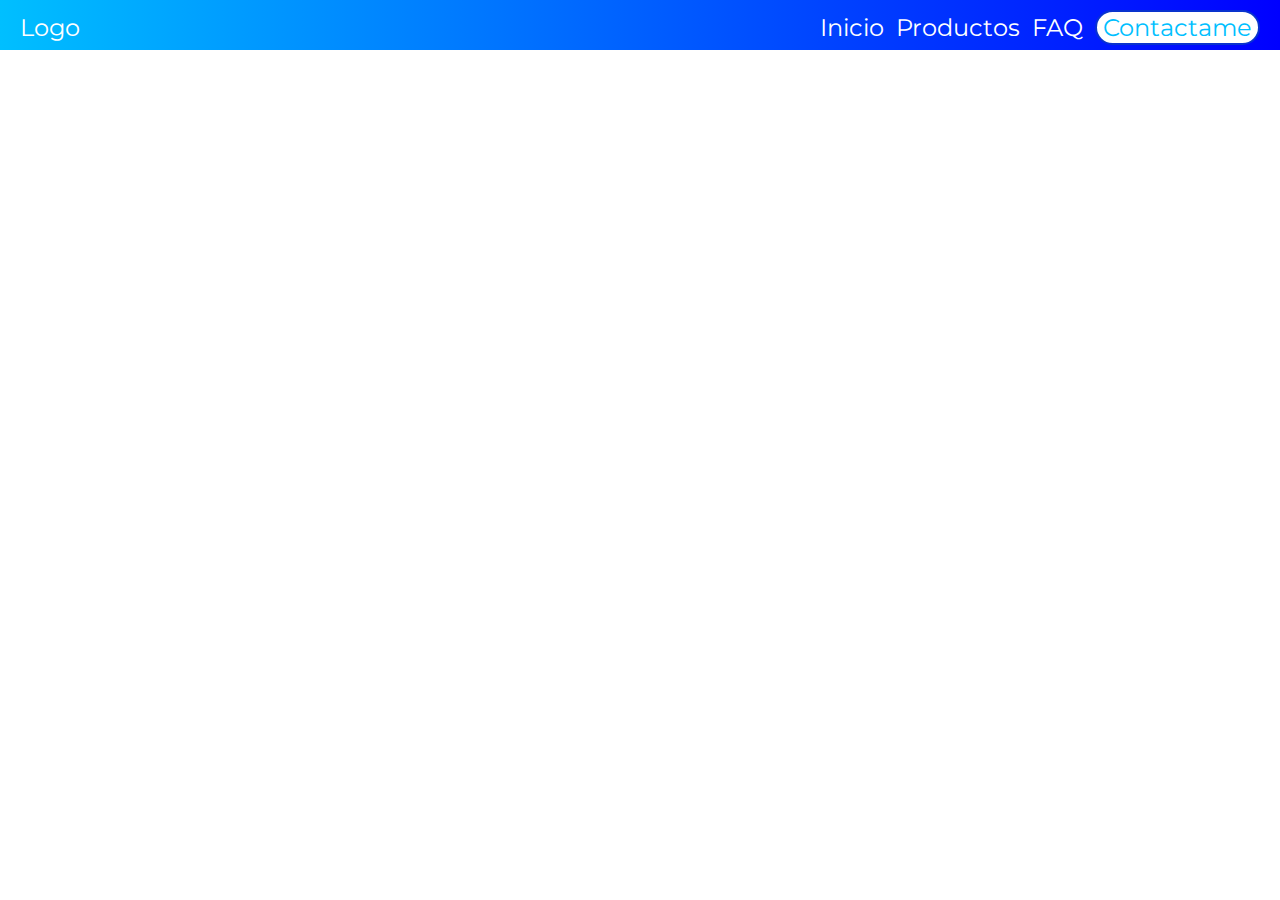
==== CSS/index.html @ ed029bcb "CSS2" ====
<!DOCTYPE html>
<html lang="en">
<head>
    <meta charset="UTF-8">
    <meta name="viewport" content="width=device-width, initial-scale=1.0">
    <title>Document</title>
    <!--CSS IN FILE-->
    <link rel="stylesheet" href="./styles/general.css">
    <link rel="stylesheet" href="./styles/nav.css">
    <!--CSS IN BLOCK-->
    <style>
        P {
            color: white;
        }
        
    </style>
   <!--Tipografia-->
   <link rel="preconnect" href="https://fonts.googleapis.com">
   <link rel="preconnect" href="https://fonts.gstatic.com" crossorigin>
   <link href="https://fonts.googleapis.com/css2?family=Montserrat:ital,wght@0,100..900;1,100..900&display=swap" rel="stylesheet">
</head>
<body>
    <!--CSS IN-LINE-->
    <nav style="background-color: deepskyblue;">
        <div>
            <p>Logo</p>
        </div>
        <div>
            <p class="hover">Inicio</p>
            <p class="hover">Productos</p>
            <p class="hover">FAQ</p>
            <button id="contacto">Contactame</button>
        </div>
    </nav>
</body>
</html>
---- CSS/styles/general.css ----
/*Selector universal*/
* {
    margin: 0;
    font-family: "Montserrat", sans-serif;
    font-optical-sizing: auto;
    font-weight: 400;
    font-style: normal;
}
---- CSS/styles/nav.css ----
:root {
    --color-principal: deepskyblue; 
    --color-base: white;
    --texto-parrafo: 24px;
}

nav {
    padding: 10px 20px 5px;
    /*
    los valores se leen en el sentido de 
    las agujas del reloj, iniciando desde las 12
    padding: 10 px 20px 10px 20px
    hay otra manera de hacer esto pero es mucho
    mas larga
    padding-top: 10px;
    padding-right: 20px;
    padding-bottom: 10px;
    padding-left: 20px;
    */
    /*
    el display maneja como se muestran
    los elementos o ssi se muestran
    */
    display: flex;
    /*Maneja el eje principal del elemento*/
    justify-content: space-between;
    /*Maneja el eje secundario del elemento*/
    align-items: center;
    font-size: var(--texto-parrafo);
    /*degradado*/
    background: linear-gradient(90deg, var(--color-principal), blue); 
}

nav > div {
display: flex;
/*flex-direction: column;*/
justify-content: center;
align-items: center;
gap: 12px;
}

/*
Clases:
Las clases se utilizan para darles estilos
 a un grupo de elementos
*/
/*nav > div > p:hover*/
.hover:hover {
    font-weight: 600;
    cursor: pointer;
    transition: font-weight 0.5s;
}

#contacto {
    background-color: var(--color-base);
    color: var(--color-principal);
    font-size: var(--texto-parrafo);
    /*
    los colores se pueden poner en hexadecimal
    rgb, rgba, hsl, hsla
    */
    border: 2px solid #0933ce;
    /*border-width: 2px 0;*/
    border-radius: 25px;
    }

    /*PSEUDO CLASES*/
    /*Manejan el estado de un elemento*/
    /*
    LISTA DE PSEUDO CLASES
    :active (cuando se da click)
    :focus (cuando se selecciona)
    :hover (cuando se pasa el mouse)
    :visited (cuando ya se visitó)
    :link (cuando no se ha visitado)
    :first-child (primer hijo)
    :last child (ultimo hijo)
    */
    #contacto:hover {
        background-color: var(--color-principal);
        color: var(--color-base);
        border: 2px solid var(--color-base);
        cursor: pointer;
        /*transition: propiedad tiempo efecto;*/
        transition: background-color 0.5 s, color 0.5s;
    }

    /*
    Ques es mas especifico?
    Clase > Etiqueta
    o
    Clase > Clase
    en este caso de laas dos primeras opciones
    la clase>clase es mas relevante
    o
    id 
    en este caso de las tres opciones el id va
    a ser el mas relevante de los tres
    */
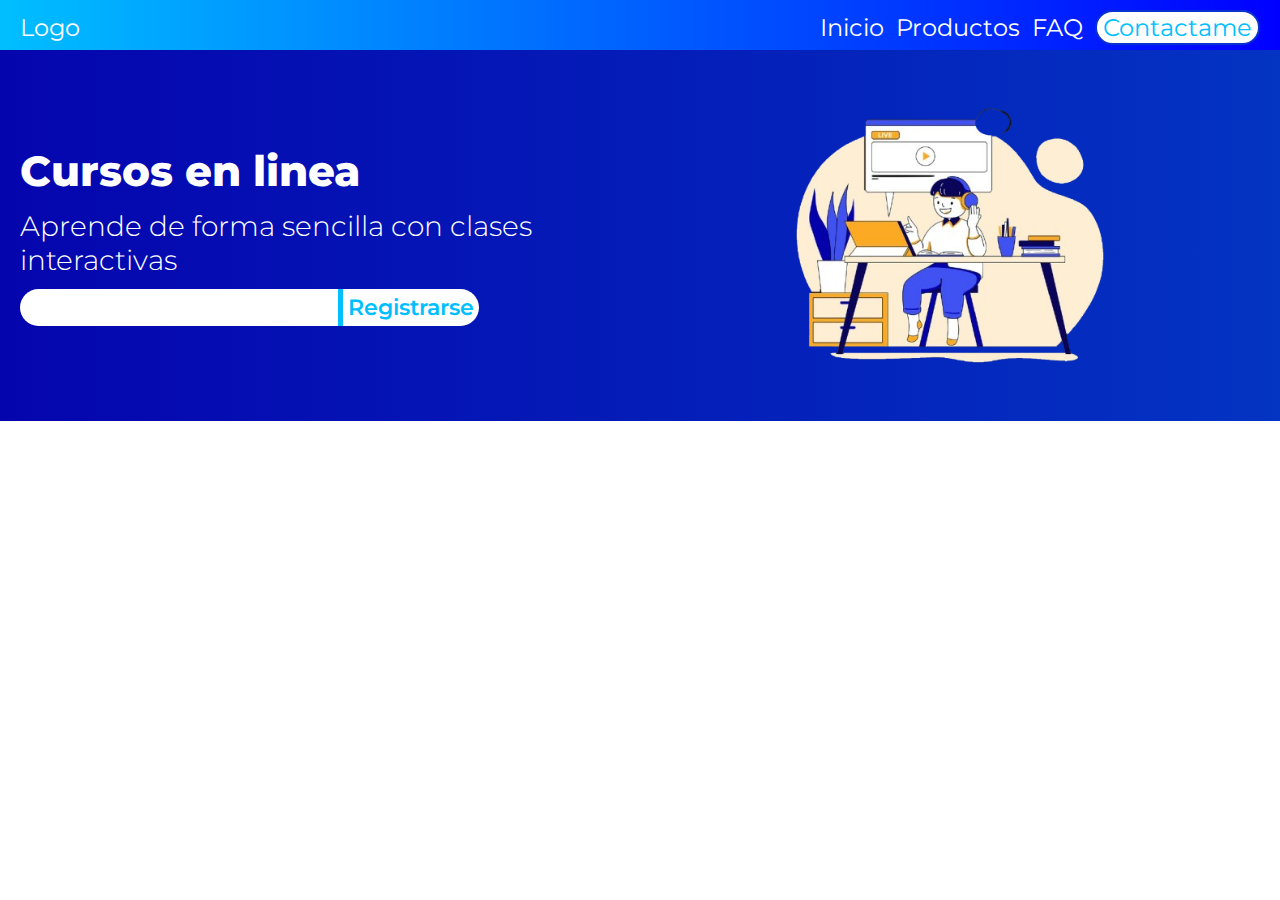
==== commit f4ad7de4: "CSS 3" ====
--- a/CSS/index.html
+++ b/CSS/index.html
@@ -7,6 +7,7 @@
     <!--CSS IN FILE-->
     <link rel="stylesheet" href="./styles/general.css">
     <link rel="stylesheet" href="./styles/nav.css">
+    <link rel="stylesheet" href="./styles/header.css">
     <!--CSS IN BLOCK-->
     <style>
         P {
@@ -32,5 +33,20 @@
             <button id="contacto">Contactame</button>
         </div>
     </nav>
+    <main>
+    <header>
+        <div class="izquierda">
+        <h1>Cursos en linea</h1>
+        <h2>Aprende de forma sencilla con clases interactivas</h2>
+        <div>
+            <input type="email" name="email">
+            <button>Registrarse</button>
+        </div>
+        </div>
+        <div class="derecha">
+         <img src="./imagenes/online.png" alt="estudiante">
+        </div>
+    </header>
+    </main>
 </body>
 </html>--- a/CSS/styles/header.css
+++ b/CSS/styles/header.css
@@ -0,0 +1,82 @@
+header {
+/*
+Grid sirve para crear un sistema de filas o cloumnas
+*/
+display: grid;
+/*
+Sirve para indicar cuantas columnas quiero y su taamaño
+*/
+grid-template-columns: 1fr 1fr;
+padding: 20px;
+background: linear-gradient(270deg, #00bfff, #0505ae);
+background-size: 400% 400%;
+animation: fondo 15s ease infinite;
+}
+
+header > div > img {
+    width: 80%;
+}
+
+.izquierda{
+    display: flex;
+    flex-direction: column;
+    justify-content: center;
+    gap: 12px;
+    color: white;
+    /*
+    Alinear texto 
+    text-align: center;
+    */
+} 
+
+.izquierda > h1 {
+    font-size: 42px;
+    font-weight: 800;
+}
+
+.izquierda > h2 {
+    font-size: 28px;
+    font-weight: 300;
+}
+
+.izquierda > div{
+display: flex;
+gap: 0;
+}
+
+.izquierda > div > input{
+    border-radius: 25px 0 0 25px;
+    border: none;
+    padding: 5px;
+    font-size: 22px;
+    }
+  
+.izquierda > div > button {
+border-radius: 0 25px 25px 0;
+background: white;
+color: #00bfff;
+font-weight: 600;
+border: none;
+border-left: 5px solid deepskyblue;
+padding: 5px;
+font-size: 22px;
+}
+
+
+.derecha{
+    display: flex;
+    justify-content: center;
+    align-items: center;
+}
+
+@keyframes fondo {
+    0%{
+    background-position:0% 50%;
+    }
+    50%{
+    background-position:100% 50%;
+    }
+    100%{
+    background-position:0% 50%;
+    }
+}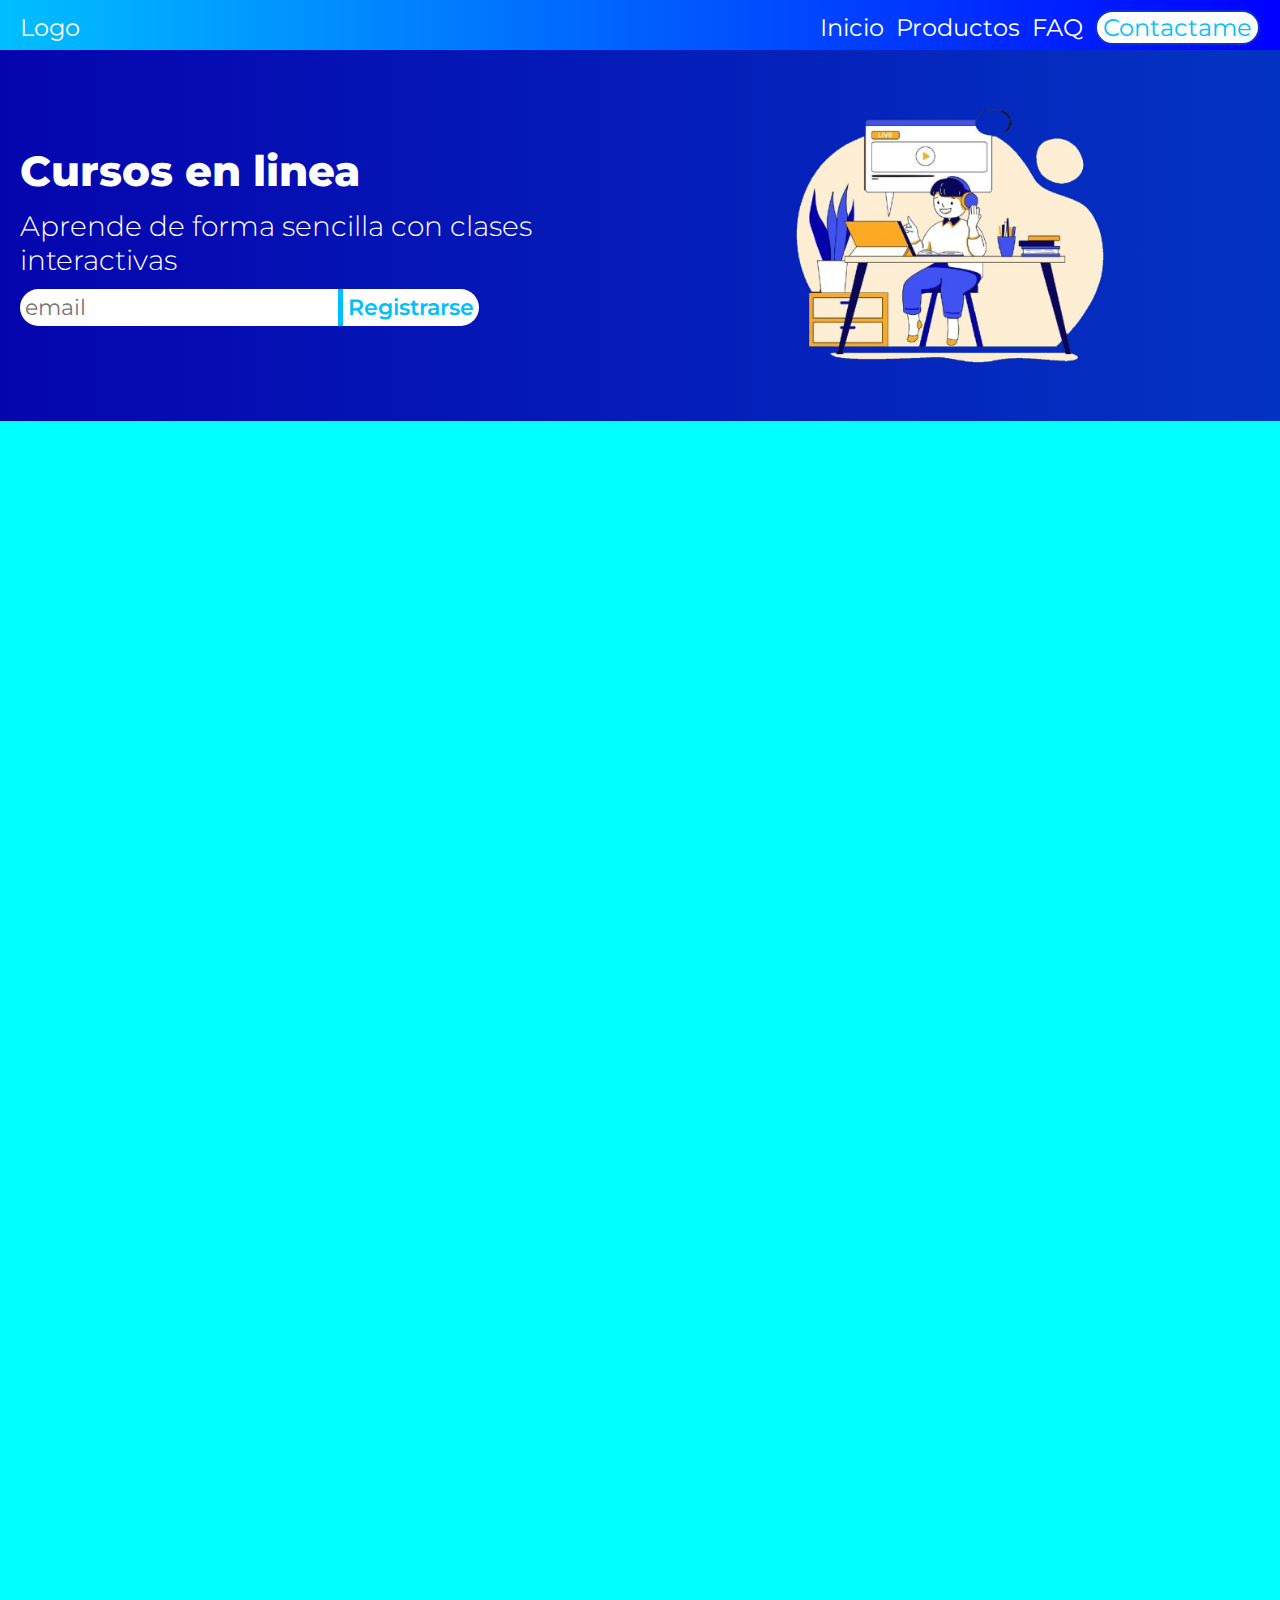
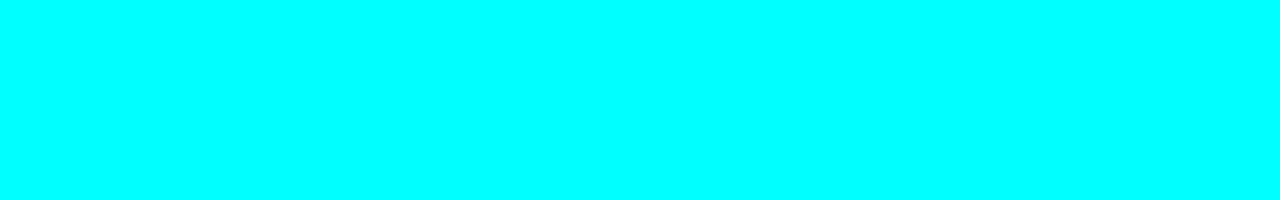
==== commit 9be76384: "CSS 4" ====
--- a/CSS/index.html
+++ b/CSS/index.html
@@ -26,11 +26,14 @@
         <div>
             <p>Logo</p>
         </div>
-        <div>
+        <div class="menu">
             <p class="hover">Inicio</p>
             <p class="hover">Productos</p>
             <p class="hover">FAQ</p>
             <button id="contacto">Contactame</button>
+        </div>
+        <div class="menu-responsive">
+            <button>X</button>
         </div>
     </nav>
     <main>
@@ -39,7 +42,7 @@
         <h1>Cursos en linea</h1>
         <h2>Aprende de forma sencilla con clases interactivas</h2>
         <div>
-            <input type="email" name="email">
+            <input placeholder="email" type="email" name="email">
             <button>Registrarse</button>
         </div>
         </div>
--- a/CSS/styles/general.css
+++ b/CSS/styles/general.css
@@ -5,4 +5,8 @@
     font-optical-sizing: auto;
     font-weight: 400;
     font-style: normal;
+}
+
+body{
+    height: 200vh;
 }--- a/CSS/styles/nav.css
+++ b/CSS/styles/nav.css
@@ -28,7 +28,18 @@
     align-items: center;
     font-size: var(--texto-parrafo);
     /*degradado*/
-    background: linear-gradient(90deg, var(--color-principal), blue); 
+    background: linear-gradient(90deg, var(--color-principal), blue);
+   /*
+   Position
+   static: por defecto
+   relative: el elemneto conserva su espacio en html pero no se puede mover
+   absolute: el elemneto se queda fijado en la posicion que se le da
+   fixed: el elemneto se queda fijado en la posicion que se le indique y no ocupa un espacioen el html
+   sticky: el elemneto se queda fijado en la posicion que se le indique y ocupa un espacio en el html
+   */
+    position: sticky; 
+    top: 0;
+    z-index: 1000;
 }
 
 nav > div {
@@ -85,6 +96,47 @@
         transition: background-color 0.5 s, color 0.5s;
     }
 
+    .menu{
+        display: none;
+    }
+
+    /*
+    QUERY RESPONSIVE
+    */
+
+    /*Extra small devices (phones, 600px and down)*/
+    @media only screen and (max-width: 600px) {
+
+    }
+
+    /*Small devices, (portrait tablets and large phones, 600px and up)*/
+    @media only screen and (min-width: 600px) {
+
+    }
+
+    /*Medium devices, (landscape tablets, 768px and up)*/
+    @media only screen and (min-width: 768px) {
+      body{
+        background-color: aqua;
+      }
+        .menu{
+        display: flex;
+    }
+    .menu-responsive{
+        display: none;
+    }
+    }
+    /*Large devices, (laptops/desktops, 992px and up)*/
+    @media only screen and (min-width: 992px) {
+
+    }
+
+    /*Extra large devices, (large laptops and desktops, 1200px and up)*/
+    @media only screen and (min-width: 1200px) {
+        
+    }
+
+
     /*
     Ques es mas especifico?
     Clase > Etiqueta
--- a/CSS/styles/header.css
+++ b/CSS/styles/header.css
@@ -69,6 +69,29 @@
     align-items: center;
 }
 
+/*
+PSEUDO ELEMENTOS
+Estos se utilizan para darle estilos a partes
+especificas de un elemento
+lista:
+::after (despues del contenido)
+::before (antes del contenido)
+::first-letter (primera letra)
+::placeholder (texto de un input)
+*/
+/*
+input::placeholder{
+color: black;
+}
+*/
+/*
+p::after{
+    content: "";
+    font-size: 24px;
+}
+*/
+
+
 @keyframes fondo {
     0%{
     background-position:0% 50%;
